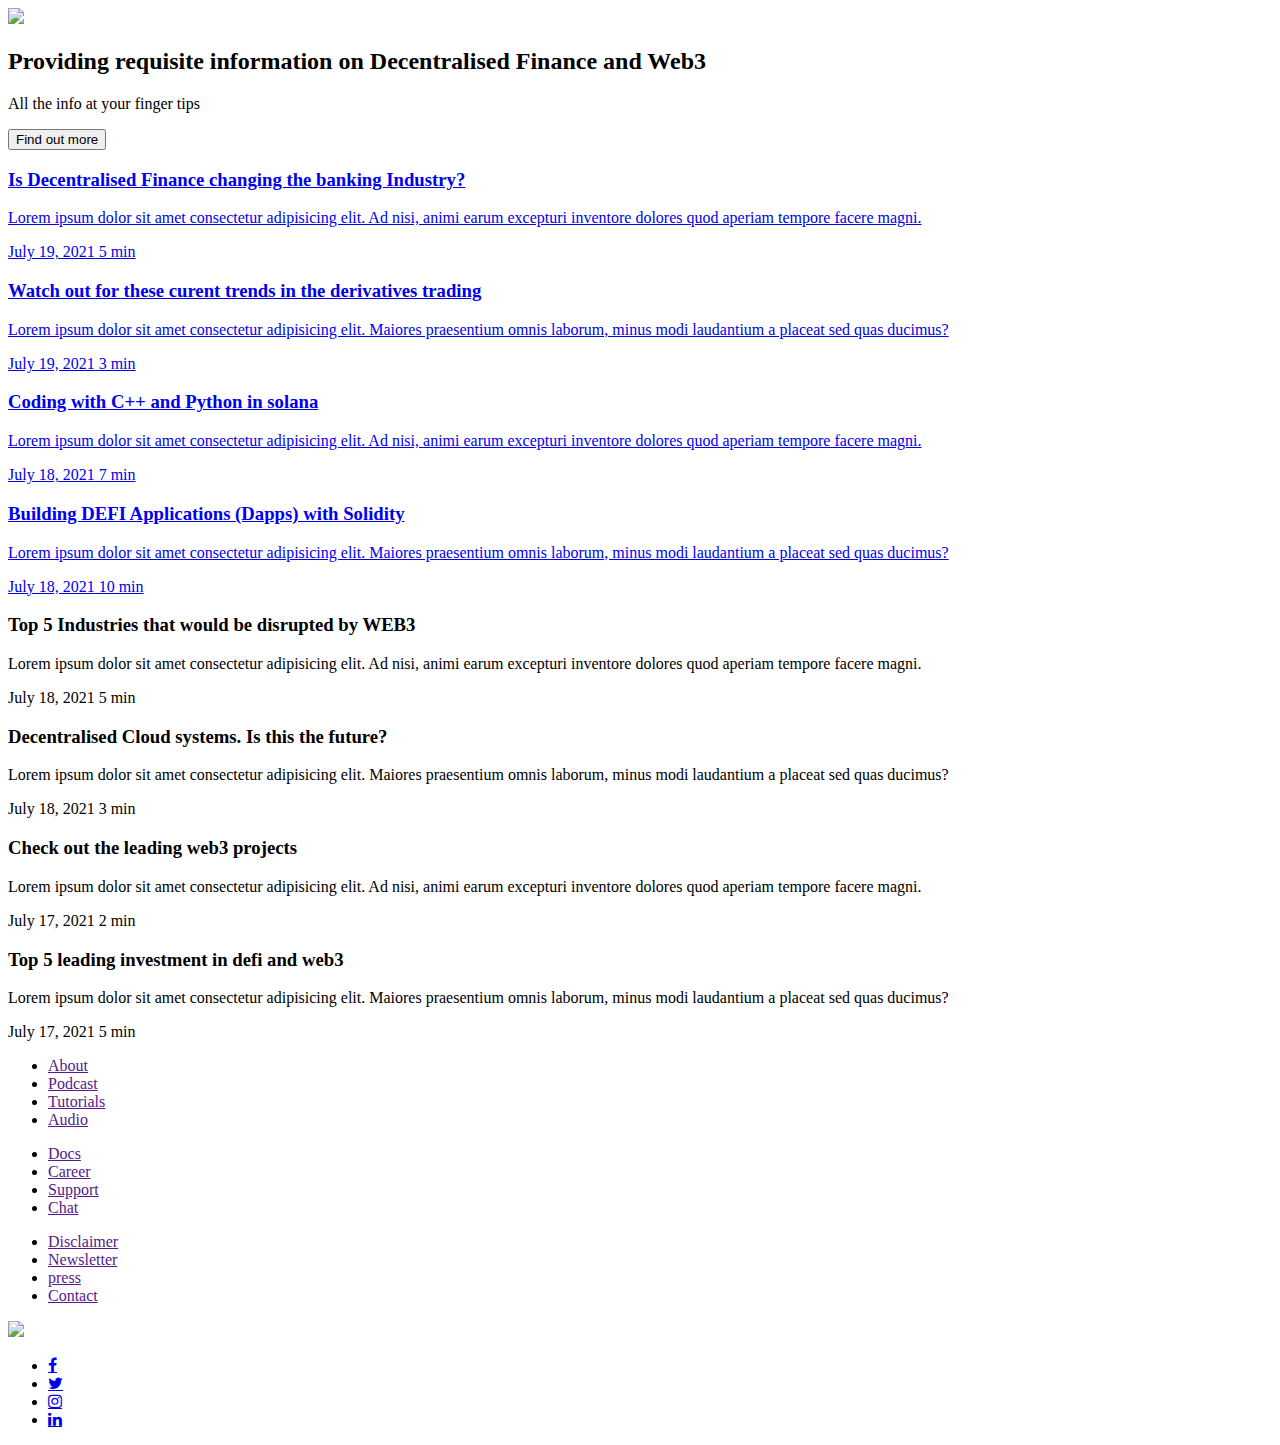
==== index.html @ 718c67fb "rename the post file" ====
<!DOCTYPE html>
<html>
    <head>
        <meta charset="utf-8"/>
        <title>Blog</title>
        <meta content="width=device-width, initial-scale=1, maximum-scale=1" name="viewport">
        <link rel="stylesheet" href="C:\Users\oluwa\blog-project\blog.css">
        <link rel="stylesheet" href="https://cdnjs.cloudflare.com/ajax/libs/font-awesome/4.7.0/css/font-awesome.min.css">
       

        </head>
    <body>

        <div class="container">
            <div class="nav">
                <div class = "hamburger">
                    <div class = "line"></div>
                    <div class = "line"></div>
                    <div class = "line"></div>
                </div>
                <img class= "logo" src="C:\Users\oluwa\blog-project\LogoMakr-0lyWT4.png"/>
            </div>

                
            <div class="header">
                <div id="hero">
                    <h2>Providing requisite information on Decentralised Finance and Web3</h2>
                    <p>All the info at your finger tips</p>
                    <button>Find out more</button>
                </div>
                

            </div>
            
            <div class="card">
            <div class="card_firstcard">
                <a class="post_link" href="blogpost.html">
                <header id="header_firstcard">
                    <h3 id="header_firstcard_title">Is Decentralised Finance changing the banking Industry?</h3>
                </header>
                <section id="section_firstcard">
                    <p>
                        Lorem ipsum dolor sit amet consectetur adipisicing elit. Ad nisi, animi earum excepturi inventore dolores quod aperiam tempore facere magni.
                    </p>
                </section>
                <footer id="footer_firstcard">
                    <span class="date_posted">July 19, 2021</span>
                    <span class="minute_read">5 min</span>
                </footer>
                </a>
                </div>
           
                <div class="card_secondcard">
                    <a class="post_link" href="blogpost.html">
                    <header id="header_secondcard">
                        <h3 id="header_secondcard_title">Watch out for these curent trends in the derivatives trading</h3>
                    </header>
                    <section id="section_secondcard">
                        <p>Lorem ipsum dolor sit amet consectetur adipisicing elit. Maiores praesentium omnis laborum, minus modi laudantium a placeat sed quas ducimus?</p>
                    </section>
                    <footer id="footer_secondcard">
                        <span class="date_posted">July 19, 2021</span>
                        <span class="minute_read">3 min</span>
                    </footer>
                    </a>
                </div>
            
                <div class="card_thirdcard">
                    <a class="post_link" href="blogpost.html">
                    <header id="header_thirdcard">
                        <h3 id="header_thirdcard_title">Coding with C++ and Python in solana</h3>
                    </header>
                    <section id="section_thirdcard">
                        <p>
                            Lorem ipsum dolor sit amet consectetur adipisicing elit. Ad nisi, animi earum excepturi inventore dolores quod aperiam tempore facere magni.
                        </p>
                    </section>
                    <footer id="footer_thirdcard">
                        <span class="date_posted">July 18, 2021</span>
                        <span class="minute_read">7 min</span>
                    </footer>
                    </a>
                    </div>
               
                    <div class="card_fourthcard">
                        <a class="post_link" href="blogpost.html">
                        <header id="header_fourthcard">
                            <h3 id="header_fourthcard_title">Building DEFI Applications (Dapps) with Solidity</h3>
                        </header>
                        <section id="section_fourthcard">
                            <p>Lorem ipsum dolor sit amet consectetur adipisicing elit. Maiores praesentium omnis laborum, minus modi laudantium a placeat sed quas ducimus?</p>
                        </section>
                        <footer id="footer_fourthcard">
                            <span class="date_posted">July 18, 2021</span>
                            <span class="minute_read">10 min</span>
                        </footer>
                        </a>
                    </div>
            </div>

            <div class="card_content">
                <div class="card_firstcontent">
                    <header id="header_firstcontent">
                        <h3 id="header_firstcontent_title">Top 5 Industries that would be disrupted by WEB3</h3>
                    </header>
                    <section id="section_firstcontent">
                        <p>
                            Lorem ipsum dolor sit amet consectetur adipisicing elit. Ad nisi, animi earum excepturi inventore dolores quod aperiam tempore facere magni.
                        </p>
                    </section>
                    <footer id="footer_firstcontent">
                        <span class="date_posted">July 18, 2021</span>
                        <span class="minute_read">5 min</span>
                    </footer>
                    </div>
               
                    <div class="card_secondcontent">
                        <header id="header_secondcontent">
                            <h3 id="header_secondcontent_title">Decentralised Cloud systems. Is this the future?</h3>
                        </header>
                        <section id="section_secondcontent">
                            <p>Lorem ipsum dolor sit amet consectetur adipisicing elit. Maiores praesentium omnis laborum, minus modi laudantium a placeat sed quas ducimus?</p>
                        </section>
                        <footer id="footer_secondcontent">
                            <span class="date_posted">July 18, 2021</span>
                            <span class="minute_read">3 min</span>
                        </footer>
                    </div>
                
                    <div class="card_thirdcontent">
                        <header id="header_thirdcontent">
                            <h3 id="header_thirdcontent_title">Check out the leading web3 projects</h3>
                        </header>
                        <section id="section_thirdcontent">
                            <p>
                                Lorem ipsum dolor sit amet consectetur adipisicing elit. Ad nisi, animi earum excepturi inventore dolores quod aperiam tempore facere magni.
                            </p>
                        </section>
                        <footer id="footer_thirdcontent">
                            <span class="date_posted">July 17, 2021</span>
                            <span class="minute_read">2 min</span>
                        </footer>
                        </div>
                   
                        <div class="card_fourthcontent">
                            <header id="header_fourthcontent">
                                <h3 id="header_fourthcontent_title">Top 5 leading investment in defi and web3</h3>
                            </header>
                            <section id="section_fourthcontent">
                                <p>Lorem ipsum dolor sit amet consectetur adipisicing elit. Maiores praesentium omnis laborum, minus modi laudantium a placeat sed quas ducimus?</p>
                            </section>
                            <footer id="footer_fourthcontent">
                                <span class="date_posted">July 17, 2021</span>
                                <span class="minute_read">5 min</span>
                            </footer>
                        </div>
            </div>

            <div class="footer_1">
                
                <div class="footer_1_content1">
                   <ul>
                       <li><a class="ftlinks" href>About</a></li>
                       <li><a class="ftlinks" href>Podcast</a></li>
                       <li><a class="ftlinks" href>Tutorials</a></li>
                       <li><a class="ftlinks" href>Audio</a></li>
                   </ul>
                </div>
                <div class="footer_1_content2">
                    <ul>
                        <li><a class="ftlinks" href>Docs</a></li>
                        <li><a class="ftlinks" href>Career</a></li>
                        <li><a class="ftlinks" href>Support</a></li>
                        <li><a class="ftlinks" href>Chat</a></li>
                    </ul>
                </div>
                <div class="footer_1_content3">
                    <ul>
                        <li><a class="ftlinks" href>Disclaimer</a></li>
                        <li><a class="ftlinks" href>Newsletter</a></li>
                        <li><a class="ftlinks" href>press</a></li>
                        <li><a class="ftlinks" href>Contact</a></li>
 
                    </ul>
                </div>

            </div>
        	<div class="footer_2">
                <img class="footer_logo" src="LogoMakr-28J2tt.jpg.png"/>
                <div class="social_media_icons">
                    <ul>
                        <li class="icon"><a href="#" class="fa fa-facebook"></a></li>
                        <li class="icon"><a href="#" class="fa fa-twitter"></a></li>
                        <li class="icon"><a href="#" class="fa fa-instagram"></a></li>
                        <li class="icon"><a href="#" class="fa fa-linkedin"></a></li>

                    </ul>


                </div>
                    
            </div>
        </div>
    </body>
   
</html>
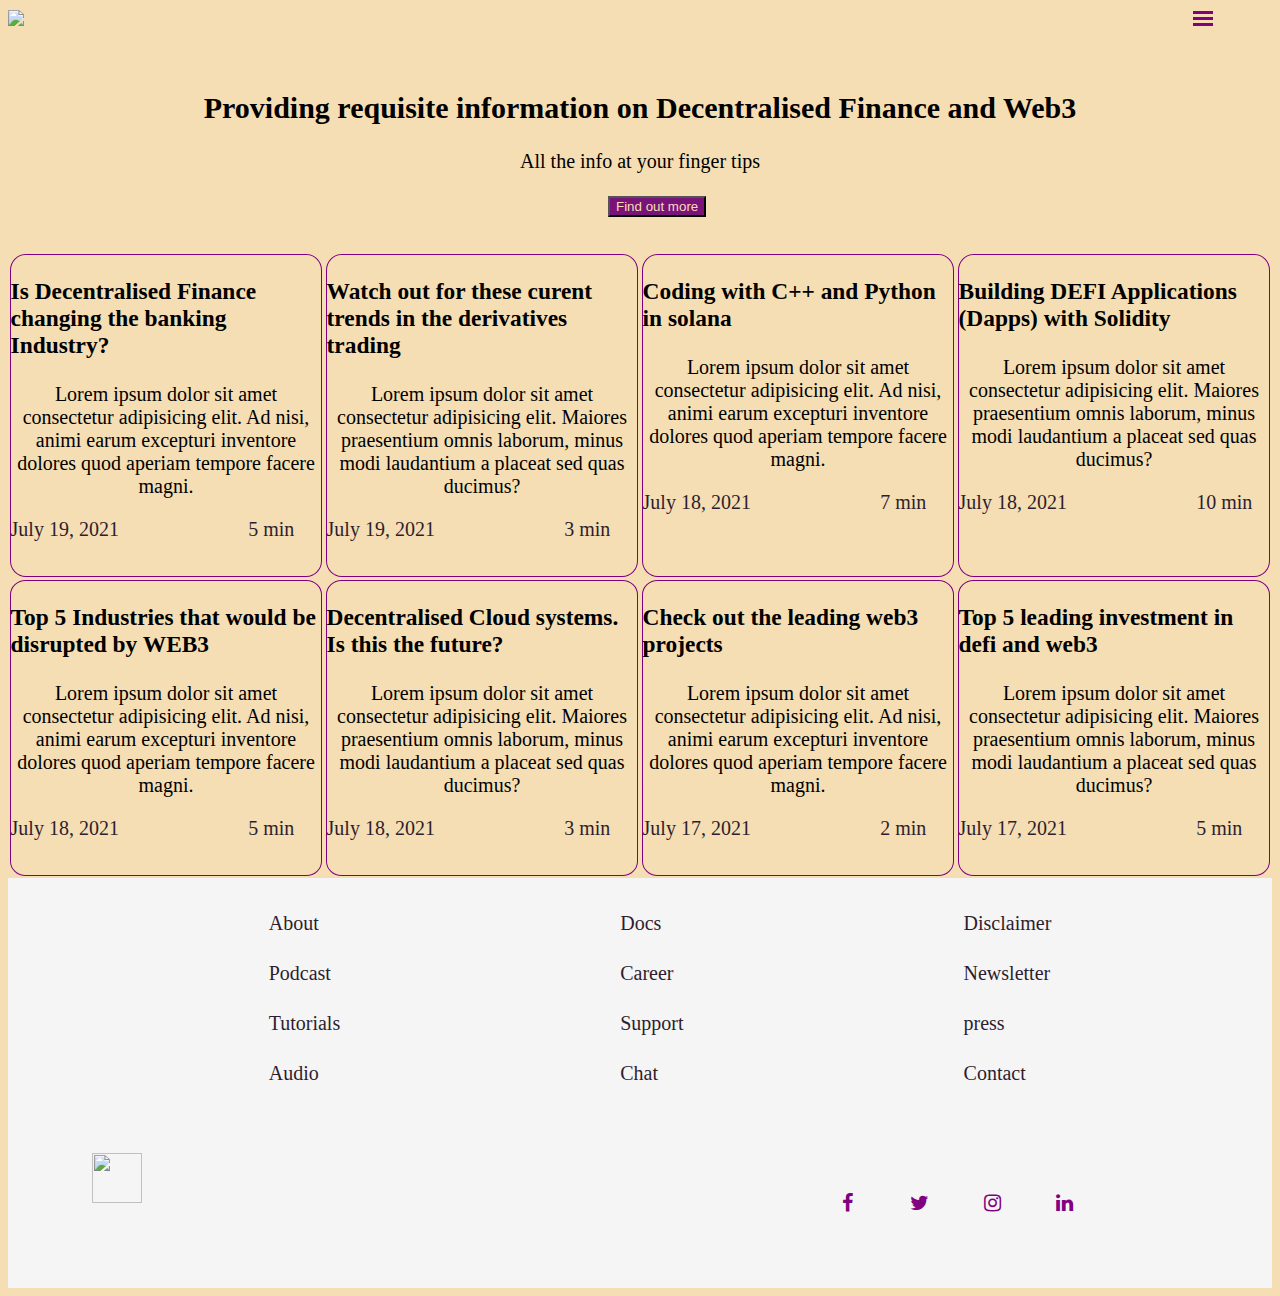
==== commit 4379b282: "edit the css path" ====
--- a/index.html
+++ b/index.html
@@ -4,7 +4,7 @@
         <meta charset="utf-8"/>
         <title>Blog</title>
         <meta content="width=device-width, initial-scale=1, maximum-scale=1" name="viewport">
-        <link rel="stylesheet" href="C:\Users\oluwa\blog-project\blog.css">
+        <link rel="stylesheet" href="blog.css">
         <link rel="stylesheet" href="https://cdnjs.cloudflare.com/ajax/libs/font-awesome/4.7.0/css/font-awesome.min.css">
        
 
--- a/blog.css
+++ b/blog.css
@@ -0,0 +1,278 @@
+body{
+    background-color: wheat;
+    color: black;
+    font-size: 16px;
+
+}
+button{
+    background-color: rgb(121, 19, 121);
+    color: wheat;
+}
+.date_posted{
+    margin-left: 0;
+    color: rgb(46, 29, 46);
+}
+
+.minute_read{
+    margin-left: 40%;
+    color: rgb(46, 29, 46);
+}
+.logo {
+    width: 300px;
+}
+
+.footer_logo{
+    width: 50px;
+    height: 50px;
+    margin-right: 50%;
+}
+
+
+
+.fa {
+    padding: 20px;
+    font-size: 30px;
+    width: 50px;
+    text-align: center;
+    text-decoration: none;
+    color: purple;
+  }
+  li{
+      display: block;
+  }
+.icon{
+   display: inline;
+   padding: 0;
+   margin: -3%;
+}
+  
+.fa:hover {
+    opacity: 0.7;
+  }
+
+.post_link{
+    text-decoration: none;
+    color: black;
+}
+
+
+.container {
+    display: grid;
+    height: 100vmax;
+    font-size: 20px;
+    margin: auto;
+    grid-template-columns: 1fr
+    grid-auto-rows: minmax(20px, auto) minmax(50px, auto) minmax(50px, auto) minmax(50px, auto) minmax(50px, auto) minmax(5px, auto);
+    grid-template-areas: 
+    "nav"
+    "hd"
+    "car"
+    "con"
+    "sec"
+    "ft";
+}
+
+.line {
+    width: 20px;
+    height: 3px;
+    background: purple;
+    margin: 3px;
+}
+
+.hamburger {
+    position: absolute;
+    cursor: pointer;
+    right: 5%;
+}
+
+
+.nav{
+    grid-area: nav;
+    
+}
+.header {
+    grid-area: hd;
+}
+.card{
+    grid-area: car;
+    display: flex;
+    flex-direction: column;
+    justify-content: center;
+    
+    
+}
+
+.card_content{
+    grid-area: con;
+    display: flex;
+    flex-direction: column;
+    justify-content: center;
+
+    
+}
+.card_firstcard{
+    border-radius: 5%;
+    border: solid 1px purple;
+    margin: 0.5%;
+}
+
+.card_secondcard{
+    border-radius: 5%;
+    border: solid 1px purple;
+    margin: 0.5%;
+}
+.card_thirdcard{
+    border-radius: 5%;
+    border: solid 1px purple;
+    margin: 0.5%;
+}
+.card_fourthcard{
+    border-radius: 5%;
+    border: solid 1px purple;
+    margin: 0.5%;
+}
+.card_firstcontent{
+    border-radius: 5%;
+    border: solid 1px purple;
+    margin: 0.5%;
+}
+
+.card_secondcontent{
+    border-radius: 5%;
+    border: solid 1px purple;
+    margin: 0.5%;
+}
+.card_thirdcontent{
+    border-radius: 5%;
+    border: solid 1px purple;
+    margin: 0.5%;
+}
+.card_fourthcontent{
+    border-radius: 5%;
+    border: solid 1px purple;
+    margin: 0.5%;
+}
+
+.footer_1 {
+    grid-area: sec;
+    display: flex;
+    flex-direction: row;
+    flex-wrap: wrap;
+    justify-content: center;
+    line-height: 50px;
+    background-color: whitesmoke;
+
+    
+
+}
+
+.ftlinks{
+    width: 40%;
+    color: rgb(46, 29, 46);
+    margin: 120px;
+    text-decoration: none;
+}
+
+
+
+.footer_2{
+    display: flex;
+    flex-direction: row;
+    flex-wrap: wrap;
+    justify-content: center;
+    grid-area: ft;
+    background-color: whitesmoke;
+}
+    
+@media only screen and (min-width: 600px) and (max-width: 900px) {
+    .container {
+        display: grid;
+        height: 100vmax;
+        margin: auto;
+        grid-template-columns: repeat(2, 1fr)
+        grid-auto-rows: minmax(20px, auto) minmax(50px, auto) minmax(50px, auto) minmax(50px, auto) minmax(50px, auto) minmax(5px, auto);
+        grid-template-areas: 
+        "nav nav"
+        "hd hd"
+        "car car"
+        "con con"
+        "sec sec"
+        "ft ft";
+    }
+    .card{
+        grid-area: car;
+        display: grid;
+        grid-template-columns: 1fr 1fr;
+        justify-content: center;
+    }
+    .card_content{
+        grid-area: con;
+        display: grid;
+        grid-template-columns: 1fr 1fr;
+        justify-content: center;
+    }    
+    .footer_1 {
+        grid-area: sec;
+        display: flex;
+        flex-direction: row;
+        justify-content: center;
+        color: rgb(197, 157, 197);
+        width: 100%;
+        line-height: 50px;
+        }
+    .footer_logo{
+         width: 150px;
+        height: 30%;}
+
+}
+
+@media only screen and (min-width: 901px) {
+    .container {
+        display: grid;
+        height: 100vmax;
+        grid-template-columns: repeat(4, 1fr)
+        grid-auto-rows: minmax(20px, auto) minmax(50px, auto) minmax(50px, auto) minmax(50px, auto) minmax(50px, auto) minmax(5px, auto);
+        grid-template-areas: 
+        "nav nav nav nav"
+        "hd hd hd hd"
+        "car car car car"
+        "con con con con"
+        "sec sec sec sec"
+        "ft ft ft ft";
+    }
+
+    h2{
+        text-align: center;
+    }
+    p{
+        text-align: center;
+    }
+
+    button{
+        text-align: center;
+        margin-left: 600px;
+    }
+    .card{
+        grid-area: car;
+        display: grid;
+        grid-template-columns: 1fr 1fr 1fr 1fr;
+        justify-content: center;
+    }
+    .card_content{
+        grid-area: con;
+        display: grid;
+        grid-template-columns: 1fr 1fr 1fr 1fr;
+        justify-content: center;
+    }    
+    
+    .footer_1 {
+        grid-area: sec;
+        display: flex;
+        flex-direction: row;
+        flex-wrap: wrap;
+        justify-content: center;
+        color: rgb(197, 157, 197);
+        width: 100%;
+        line-height: 50px;}
+
+}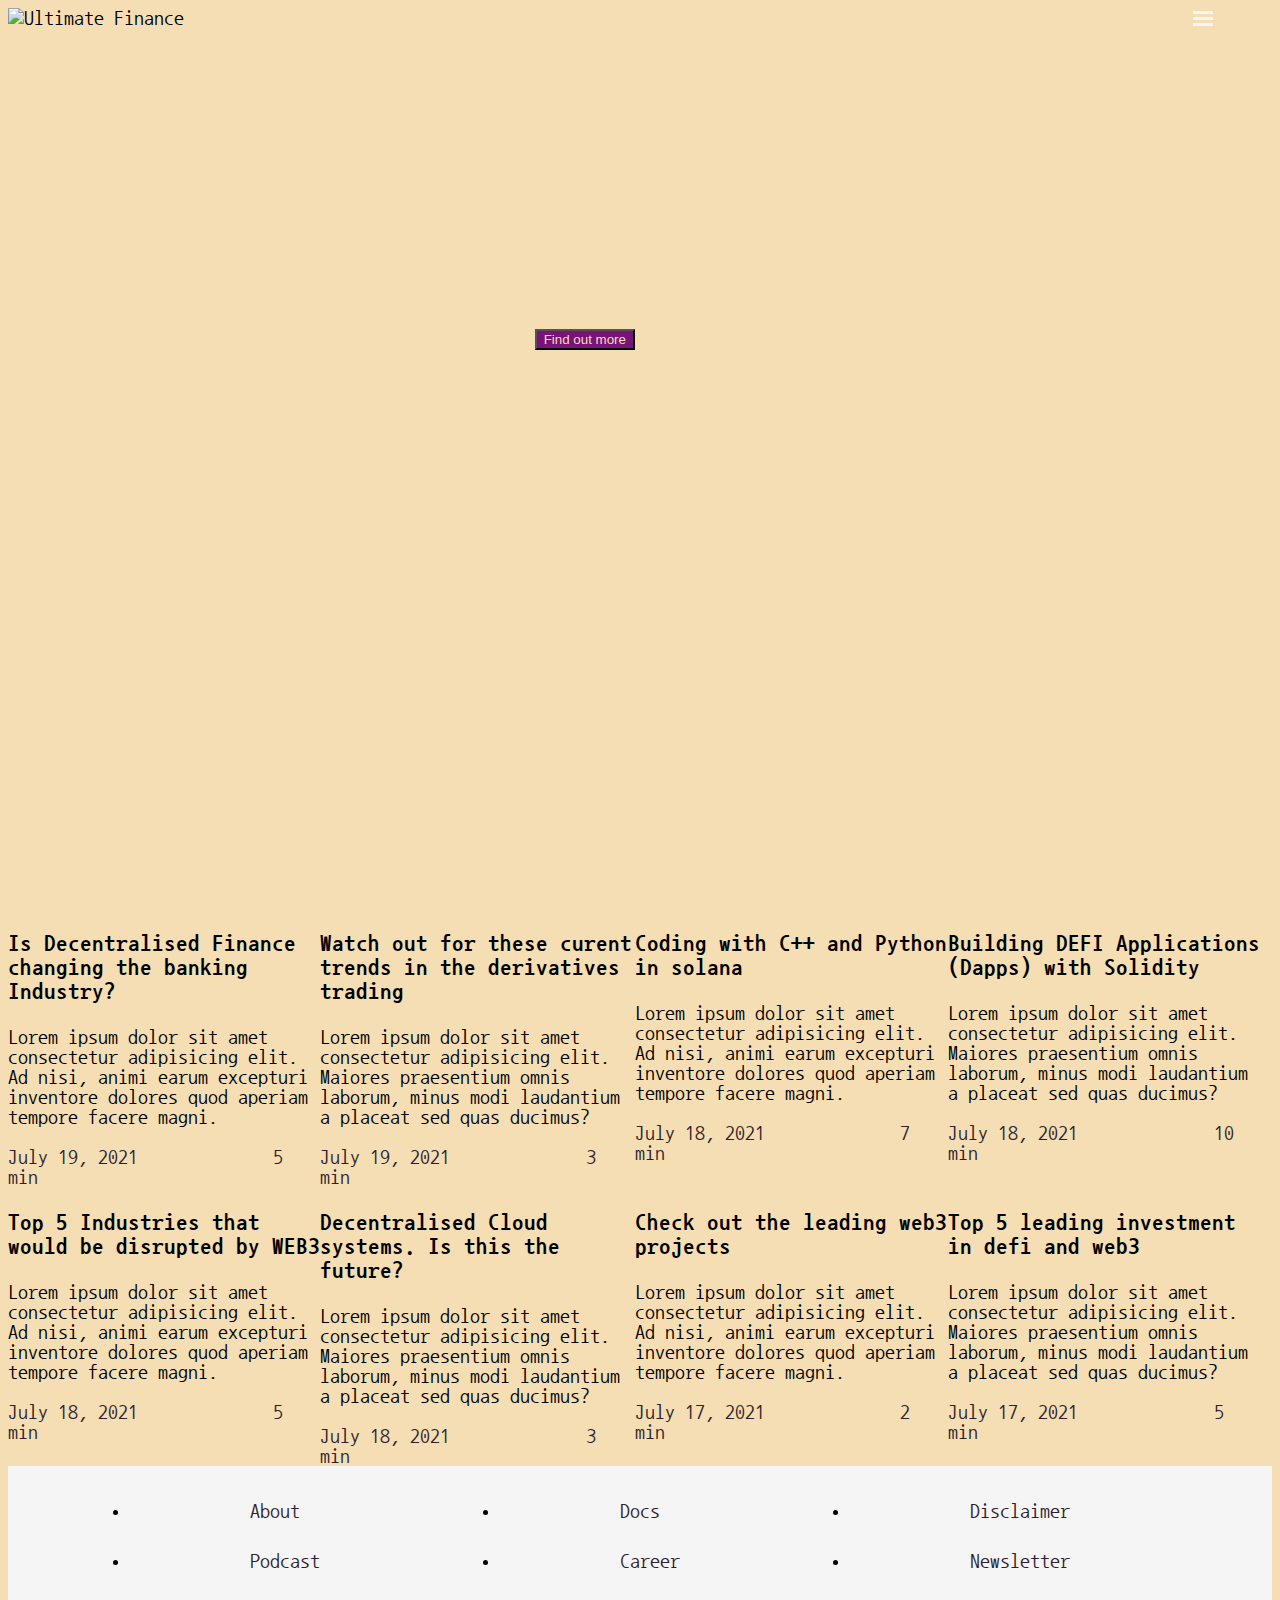
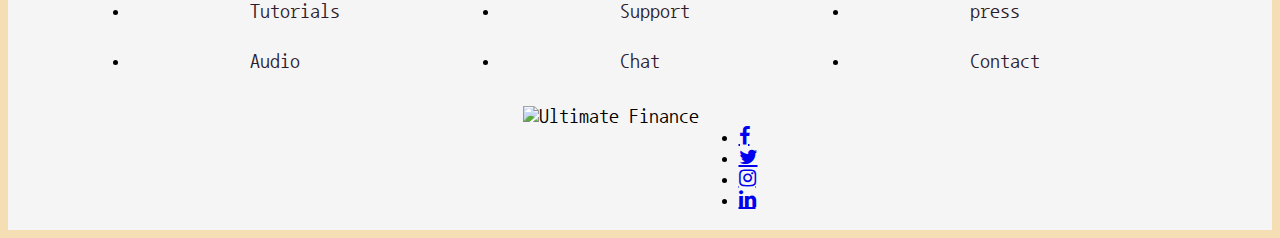
==== commit 16fa8347: "edit the working directories" ====
--- a/index.html
+++ b/index.html
@@ -4,11 +4,13 @@
         <meta charset="utf-8"/>
         <title>Blog</title>
         <meta content="width=device-width, initial-scale=1, maximum-scale=1" name="viewport">
-        <link rel="stylesheet" href="blog.css">
+        <link rel="stylesheet" href="css\blog.css">
+        <link rel="preconnect" href="https://fonts.googleapis.com">
+    <link rel="preconnect" href="https://fonts.gstatic.com" crossorigin>
+    <link href="https://fonts.googleapis.com/css2?family=Nanum+Gothic+Coding&display=swap" rel="stylesheet">
         <link rel="stylesheet" href="https://cdnjs.cloudflare.com/ajax/libs/font-awesome/4.7.0/css/font-awesome.min.css">
-       
-
-        </head>
+    </head>
+
     <body>
 
         <div class="container">
@@ -18,84 +20,81 @@
                     <div class = "line"></div>
                     <div class = "line"></div>
                 </div>
-                <img class= "logo" src="C:\Users\oluwa\blog-project\LogoMakr-0lyWT4.png"/>
-            </div>
-
-                
-            <div class="header">
-                <div id="hero">
-                    <h2>Providing requisite information on Decentralised Finance and Web3</h2>
-                    <p>All the info at your finger tips</p>
-                    <button>Find out more</button>
-                </div>
-                
-
-            </div>
-            
+                <img class= "logo" src="images\LogoMakr-9Cj2AH.png" alt="Ultimate Finance"/>
+                <div class="hd_heropage">
+                    <div id="hero">
+                        <h2>Providing requisite information on Decentralised Finance and Web3</h2>
+                        <p>All the info at your finger tips</p>
+                        <button>Find out more</button>
+                    </div>
+                </div>
+            </div>
+
             <div class="card">
-            <div class="card_firstcard">
-                <a class="post_link" href="blogpost.html">
-                <header id="header_firstcard">
-                    <h3 id="header_firstcard_title">Is Decentralised Finance changing the banking Industry?</h3>
-                </header>
-                <section id="section_firstcard">
-                    <p>
-                        Lorem ipsum dolor sit amet consectetur adipisicing elit. Ad nisi, animi earum excepturi inventore dolores quod aperiam tempore facere magni.
-                    </p>
-                </section>
-                <footer id="footer_firstcard">
-                    <span class="date_posted">July 19, 2021</span>
-                    <span class="minute_read">5 min</span>
-                </footer>
-                </a>
+                <div class="card_firstcard">
+                    <a class="post_link" href="blogpost.html">
+                        <header id="header_firstcard">
+                            <h3 id="header_firstcard_title">Is Decentralised Finance changing the banking Industry?</h3>
+                        </header>
+                        <section id="section_firstcard">
+                            <p>
+                            Lorem ipsum dolor sit amet consectetur adipisicing elit. Ad nisi, animi earum excepturi inventore dolores quod aperiam tempore facere magni.
+                            </p>
+                        </section>
+                        <footer id="footer_firstcard">
+                            <span class="date_posted">July 19, 2021</span>
+                            <span class="minute_read">5 min</span>
+                        </footer>
+                    </a>
                 </div>
            
                 <div class="card_secondcard">
                     <a class="post_link" href="blogpost.html">
-                    <header id="header_secondcard">
-                        <h3 id="header_secondcard_title">Watch out for these curent trends in the derivatives trading</h3>
-                    </header>
-                    <section id="section_secondcard">
-                        <p>Lorem ipsum dolor sit amet consectetur adipisicing elit. Maiores praesentium omnis laborum, minus modi laudantium a placeat sed quas ducimus?</p>
-                    </section>
-                    <footer id="footer_secondcard">
-                        <span class="date_posted">July 19, 2021</span>
-                        <span class="minute_read">3 min</span>
-                    </footer>
+                        <header id="header_secondcard">
+                            <h3 id="header_secondcard_title">Watch out for these curent trends in the derivatives trading</h3>
+                        </header>
+                        <section id="section_secondcard">
+                            <p>Lorem ipsum dolor sit amet consectetur adipisicing elit. Maiores praesentium omnis laborum, minus modi laudantium a placeat sed quas ducimus?</p>
+                        </section>
+                        <footer id="footer_secondcard">
+                            <span class="date_posted">July 19, 2021</span>
+                            <span class="minute_read">3 min</span>
+                        </footer>
                     </a>
                 </div>
             
                 <div class="card_thirdcard">
                     <a class="post_link" href="blogpost.html">
-                    <header id="header_thirdcard">
-                        <h3 id="header_thirdcard_title">Coding with C++ and Python in solana</h3>
-                    </header>
-                    <section id="section_thirdcard">
-                        <p>
-                            Lorem ipsum dolor sit amet consectetur adipisicing elit. Ad nisi, animi earum excepturi inventore dolores quod aperiam tempore facere magni.
-                        </p>
-                    </section>
-                    <footer id="footer_thirdcard">
+                        <header id="header_thirdcard">
+                            <h3 id="header_thirdcard_title">Coding with C++ and Python in solana</h3>
+                        </header>
+                        <section id="section_thirdcard">
+                            <p>
+                            Lorem ipsum dolor sit amet consectetur adipisicing elit. Ad nisi, animi earum excepturi inventore dolores quod aperiam tempore facere magni.
+                            </p>
+                        </section>
+                        <footer id="footer_thirdcard">
+                            <span class="date_posted">July 18, 2021</span>
+                            <span class="minute_read">7 min</span>
+                        </footer>
+                    </a>
+                </div>
+
+                <div class="card_fourthcard">
+                    <a class="post_link" href="blogpost.html">
+                    <header id="header_fourthcard">
+                        <h3 id="header_fourthcard_title">Building DEFI Applications (Dapps) with Solidity</h3>
+                    </header>
+                    <section id="section_fourthcard">
+                        <p>Lorem ipsum dolor sit amet consectetur adipisicing elit. Maiores praesentium omnis laborum, minus modi laudantium a placeat sed quas ducimus?</p>
+                    </section>
+                    <footer id="footer_fourthcard">
                         <span class="date_posted">July 18, 2021</span>
-                        <span class="minute_read">7 min</span>
-                    </footer>
-                    </a>
-                    </div>
-               
-                    <div class="card_fourthcard">
-                        <a class="post_link" href="blogpost.html">
-                        <header id="header_fourthcard">
-                            <h3 id="header_fourthcard_title">Building DEFI Applications (Dapps) with Solidity</h3>
-                        </header>
-                        <section id="section_fourthcard">
-                            <p>Lorem ipsum dolor sit amet consectetur adipisicing elit. Maiores praesentium omnis laborum, minus modi laudantium a placeat sed quas ducimus?</p>
-                        </section>
-                        <footer id="footer_fourthcard">
-                            <span class="date_posted">July 18, 2021</span>
-                            <span class="minute_read">10 min</span>
-                        </footer>
-                        </a>
-                    </div>
+                        <span class="minute_read">10 min</span>
+                    </footer>
+                    </a>
+                </div>
+ 
             </div>
 
             <div class="card_content">
@@ -112,52 +111,52 @@
                         <span class="date_posted">July 18, 2021</span>
                         <span class="minute_read">5 min</span>
                     </footer>
-                    </div>
+                </div>
                
-                    <div class="card_secondcontent">
-                        <header id="header_secondcontent">
-                            <h3 id="header_secondcontent_title">Decentralised Cloud systems. Is this the future?</h3>
-                        </header>
-                        <section id="section_secondcontent">
-                            <p>Lorem ipsum dolor sit amet consectetur adipisicing elit. Maiores praesentium omnis laborum, minus modi laudantium a placeat sed quas ducimus?</p>
-                        </section>
-                        <footer id="footer_secondcontent">
-                            <span class="date_posted">July 18, 2021</span>
-                            <span class="minute_read">3 min</span>
-                        </footer>
-                    </div>
+                <div class="card_secondcontent">
+                    <header id="header_secondcontent">
+                        <h3 id="header_secondcontent_title">Decentralised Cloud systems. Is this the future?</h3>
+                    </header>
+                    <section id="section_secondcontent">
+                        <p>Lorem ipsum dolor sit amet consectetur adipisicing elit. Maiores praesentium omnis laborum, minus modi laudantium a placeat sed quas ducimus?</p>
+                    </section>
+                    <footer id="footer_secondcontent">
+                        <span class="date_posted">July 18, 2021</span>
+                        <span class="minute_read">3 min</span>
+                    </footer>
+                </div>
                 
-                    <div class="card_thirdcontent">
-                        <header id="header_thirdcontent">
-                            <h3 id="header_thirdcontent_title">Check out the leading web3 projects</h3>
-                        </header>
-                        <section id="section_thirdcontent">
-                            <p>
-                                Lorem ipsum dolor sit amet consectetur adipisicing elit. Ad nisi, animi earum excepturi inventore dolores quod aperiam tempore facere magni.
-                            </p>
-                        </section>
-                        <footer id="footer_thirdcontent">
-                            <span class="date_posted">July 17, 2021</span>
-                            <span class="minute_read">2 min</span>
-                        </footer>
-                        </div>
+                <div class="card_thirdcontent">
+                    <header id="header_thirdcontent">
+                        <h3 id="header_thirdcontent_title">Check out the leading web3 projects</h3>
+                    </header>
+                    <section id="section_thirdcontent">
+                        <p>
+                            Lorem ipsum dolor sit amet consectetur adipisicing elit. Ad nisi, animi earum excepturi inventore dolores quod aperiam tempore facere magni.
+                        </p>
+                    </section>
+                    <footer id="footer_thirdcontent">
+                        <span class="date_posted">July 17, 2021</span>
+                        <span class="minute_read">2 min</span>
+                    </footer>
+                </div>
+
+                <div class="card_fourthcontent">
+                    <header id="header_fourthcontent">
+                        <h3 id="header_fourthcontent_title">Top 5 leading investment in defi and web3</h3>
+                    </header>
+                    <section id="section_fourthcontent">
+                        <p>Lorem ipsum dolor sit amet consectetur adipisicing elit. Maiores praesentium omnis laborum, minus modi laudantium a placeat sed quas ducimus?</p>
+                    </section>
+                    <footer id="footer_fourthcontent">
+                        <span class="date_posted">July 17, 2021</span>
+                        <span class="minute_read">5 min</span>
+                    </footer>
+                </div>
                    
-                        <div class="card_fourthcontent">
-                            <header id="header_fourthcontent">
-                                <h3 id="header_fourthcontent_title">Top 5 leading investment in defi and web3</h3>
-                            </header>
-                            <section id="section_fourthcontent">
-                                <p>Lorem ipsum dolor sit amet consectetur adipisicing elit. Maiores praesentium omnis laborum, minus modi laudantium a placeat sed quas ducimus?</p>
-                            </section>
-                            <footer id="footer_fourthcontent">
-                                <span class="date_posted">July 17, 2021</span>
-                                <span class="minute_read">5 min</span>
-                            </footer>
-                        </div>
             </div>
 
             <div class="footer_1">
-                
                 <div class="footer_1_content1">
                    <ul>
                        <li><a class="ftlinks" href>About</a></li>
@@ -183,10 +182,10 @@
  
                     </ul>
                 </div>
-
-            </div>
+            </div>
+
         	<div class="footer_2">
-                <img class="footer_logo" src="LogoMakr-28J2tt.jpg.png"/>
+                <img class="footer_logo" src="images\footer_logo.png" alt="Ultimate Finance"/>
                 <div class="social_media_icons">
                     <ul>
                         <li class="icon"><a href="#" class="fa fa-facebook"></a></li>
@@ -195,12 +194,9 @@
                         <li class="icon"><a href="#" class="fa fa-linkedin"></a></li>
 
                     </ul>
-
-
-                </div>
-                    
+                </div>      
             </div>
         </div>
     </body>
    
-</html>+</html>
